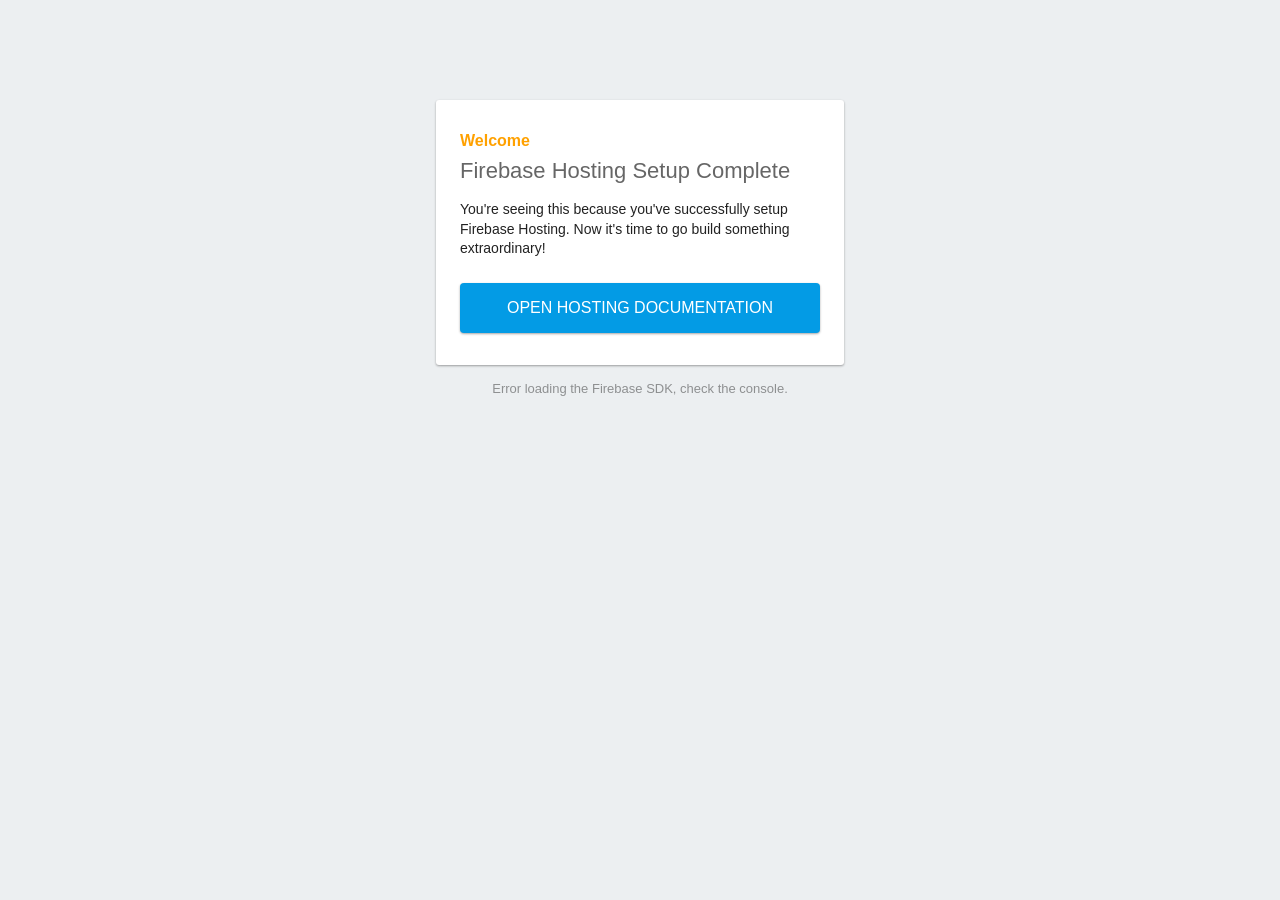
==== public/index.html @ e8c2625f "first commit" ====
<!DOCTYPE html>
<html>
  <head>
    <meta charset="utf-8">
    <meta name="viewport" content="width=device-width, initial-scale=1">
    <title>Welcome to Firebase Hosting</title>

    <!-- update the version number as needed -->
    <script defer src="/__/firebase/11.7.3/firebase-app-compat.js"></script>
    <!-- include only the Firebase features as you need -->
    <script defer src="/__/firebase/11.7.3/firebase-auth-compat.js"></script>
    <script defer src="/__/firebase/11.7.3/firebase-database-compat.js"></script>
    <script defer src="/__/firebase/11.7.3/firebase-firestore-compat.js"></script>
    <script defer src="/__/firebase/11.7.3/firebase-functions-compat.js"></script>
    <script defer src="/__/firebase/11.7.3/firebase-messaging-compat.js"></script>
    <script defer src="/__/firebase/11.7.3/firebase-storage-compat.js"></script>
    <script defer src="/__/firebase/11.7.3/firebase-analytics-compat.js"></script>
    <script defer src="/__/firebase/11.7.3/firebase-remote-config-compat.js"></script>
    <script defer src="/__/firebase/11.7.3/firebase-performance-compat.js"></script>
    <!-- 
      initialize the SDK after all desired features are loaded, set useEmulator to false
      to avoid connecting the SDK to running emulators.
    -->
    <script defer src="/__/firebase/init.js?useEmulator=true"></script>

    <style media="screen">
      body { background: #ECEFF1; color: rgba(0,0,0,0.87); font-family: Roboto, Helvetica, Arial, sans-serif; margin: 0; padding: 0; }
      #message { background: white; max-width: 360px; margin: 100px auto 16px; padding: 32px 24px; border-radius: 3px; }
      #message h2 { color: #ffa100; font-weight: bold; font-size: 16px; margin: 0 0 8px; }
      #message h1 { font-size: 22px; font-weight: 300; color: rgba(0,0,0,0.6); margin: 0 0 16px;}
      #message p { line-height: 140%; margin: 16px 0 24px; font-size: 14px; }
      #message a { display: block; text-align: center; background: #039be5; text-transform: uppercase; text-decoration: none; color: white; padding: 16px; border-radius: 4px; }
      #message, #message a { box-shadow: 0 1px 3px rgba(0,0,0,0.12), 0 1px 2px rgba(0,0,0,0.24); }
      #load { color: rgba(0,0,0,0.4); text-align: center; font-size: 13px; }
      @media (max-width: 600px) {
        body, #message { margin-top: 0; background: white; box-shadow: none; }
        body { border-top: 16px solid #ffa100; }
      }
    </style>
  </head>
  <body>
    <div id="message">
      <h2>Welcome</h2>
      <h1>Firebase Hosting Setup Complete</h1>
      <p>You're seeing this because you've successfully setup Firebase Hosting. Now it's time to go build something extraordinary!</p>
      <a target="_blank" href="https://firebase.google.com/docs/hosting/">Open Hosting Documentation</a>
    </div>
    <p id="load">Firebase SDK Loading&hellip;</p>

    <script>
      document.addEventListener('DOMContentLoaded', function() {
        const loadEl = document.querySelector('#load');
        // // 🔥🔥🔥🔥🔥🔥🔥🔥🔥🔥🔥🔥🔥🔥🔥🔥🔥🔥🔥🔥🔥🔥🔥🔥🔥🔥🔥🔥🔥🔥🔥
        // // The Firebase SDK is initialized and available here!
        //
        // firebase.auth().onAuthStateChanged(user => { });
        // firebase.database().ref('/path/to/ref').on('value', snapshot => { });
        // firebase.firestore().doc('/foo/bar').get().then(() => { });
        // firebase.functions().httpsCallable('yourFunction')().then(() => { });
        // firebase.messaging().requestPermission().then(() => { });
        // firebase.storage().ref('/path/to/ref').getDownloadURL().then(() => { });
        // firebase.analytics(); // call to activate
        // firebase.analytics().logEvent('tutorial_completed');
        // firebase.performance(); // call to activate
        //
        // // 🔥🔥🔥🔥🔥🔥🔥🔥🔥🔥🔥🔥🔥🔥🔥🔥🔥🔥🔥🔥🔥🔥🔥🔥🔥🔥🔥🔥🔥🔥🔥

        try {
          let app = firebase.app();
          let features = [
            'auth', 
            'database', 
            'firestore',
            'functions',
            'messaging', 
            'storage', 
            'analytics', 
            'remoteConfig',
            'performance',
          ].filter(feature => typeof app[feature] === 'function');
          loadEl.textContent = `Firebase SDK loaded with ${features.join(', ')}`;
        } catch (e) {
          console.error(e);
          loadEl.textContent = 'Error loading the Firebase SDK, check the console.';
        }
      });
    </script>
  </body>
</html>
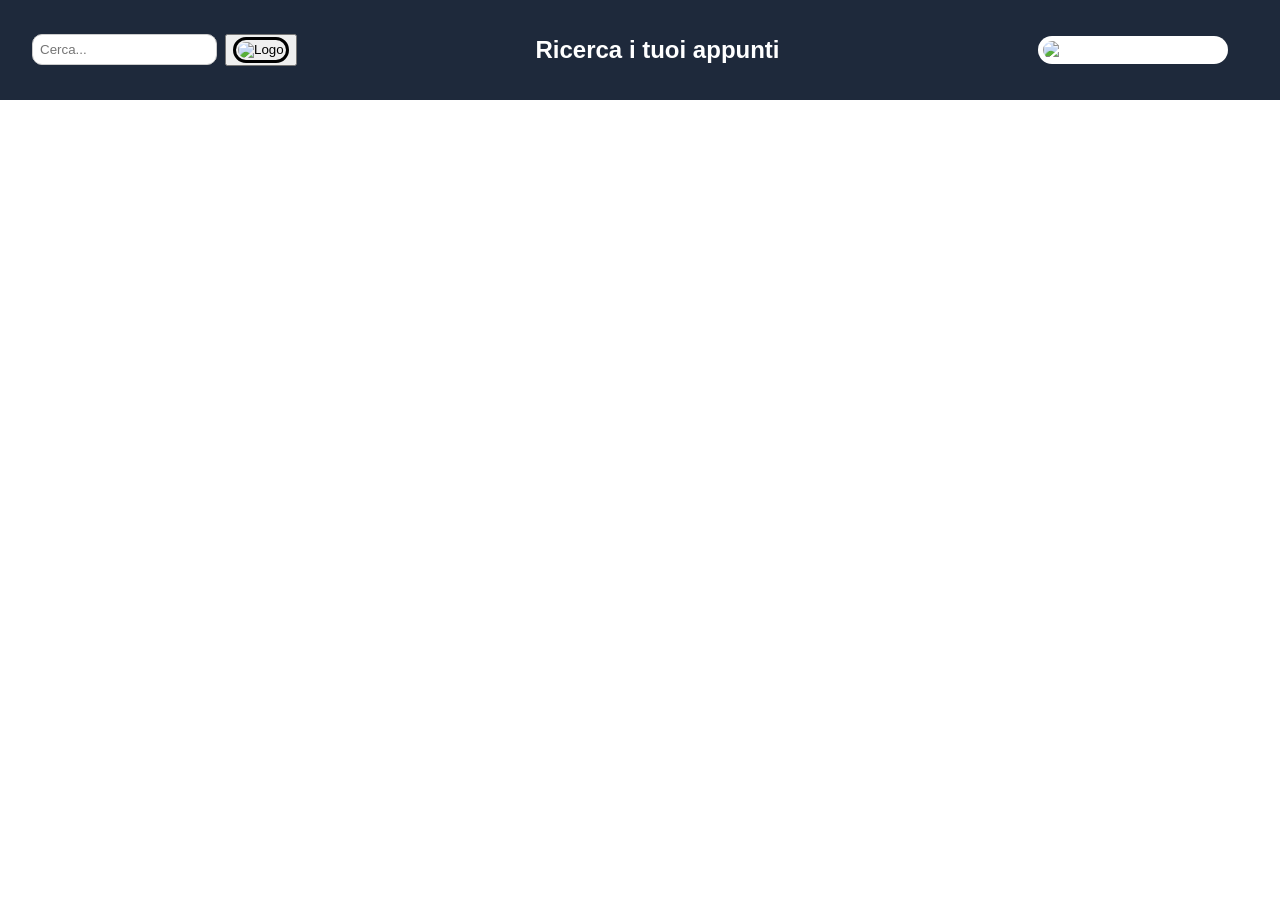
==== commit 3eed1998: "first deploy" ====
--- a/public/index.html
+++ b/public/index.html
@@ -1,89 +1,25 @@
-<!DOCTYPE html>
+<!DOCTYPE html> 
 <html>
-  <head>
-    <meta charset="utf-8">
-    <meta name="viewport" content="width=device-width, initial-scale=1">
-    <title>Welcome to Firebase Hosting</title>
-
-    <!-- update the version number as needed -->
-    <script defer src="/__/firebase/11.7.3/firebase-app-compat.js"></script>
-    <!-- include only the Firebase features as you need -->
-    <script defer src="/__/firebase/11.7.3/firebase-auth-compat.js"></script>
-    <script defer src="/__/firebase/11.7.3/firebase-database-compat.js"></script>
-    <script defer src="/__/firebase/11.7.3/firebase-firestore-compat.js"></script>
-    <script defer src="/__/firebase/11.7.3/firebase-functions-compat.js"></script>
-    <script defer src="/__/firebase/11.7.3/firebase-messaging-compat.js"></script>
-    <script defer src="/__/firebase/11.7.3/firebase-storage-compat.js"></script>
-    <script defer src="/__/firebase/11.7.3/firebase-analytics-compat.js"></script>
-    <script defer src="/__/firebase/11.7.3/firebase-remote-config-compat.js"></script>
-    <script defer src="/__/firebase/11.7.3/firebase-performance-compat.js"></script>
-    <!-- 
-      initialize the SDK after all desired features are loaded, set useEmulator to false
-      to avoid connecting the SDK to running emulators.
-    -->
-    <script defer src="/__/firebase/init.js?useEmulator=true"></script>
-
-    <style media="screen">
-      body { background: #ECEFF1; color: rgba(0,0,0,0.87); font-family: Roboto, Helvetica, Arial, sans-serif; margin: 0; padding: 0; }
-      #message { background: white; max-width: 360px; margin: 100px auto 16px; padding: 32px 24px; border-radius: 3px; }
-      #message h2 { color: #ffa100; font-weight: bold; font-size: 16px; margin: 0 0 8px; }
-      #message h1 { font-size: 22px; font-weight: 300; color: rgba(0,0,0,0.6); margin: 0 0 16px;}
-      #message p { line-height: 140%; margin: 16px 0 24px; font-size: 14px; }
-      #message a { display: block; text-align: center; background: #039be5; text-transform: uppercase; text-decoration: none; color: white; padding: 16px; border-radius: 4px; }
-      #message, #message a { box-shadow: 0 1px 3px rgba(0,0,0,0.12), 0 1px 2px rgba(0,0,0,0.24); }
-      #load { color: rgba(0,0,0,0.4); text-align: center; font-size: 13px; }
-      @media (max-width: 600px) {
-        body, #message { margin-top: 0; background: white; box-shadow: none; }
-        body { border-top: 16px solid #ffa100; }
-      }
-    </style>
-  </head>
-  <body>
-    <div id="message">
-      <h2>Welcome</h2>
-      <h1>Firebase Hosting Setup Complete</h1>
-      <p>You're seeing this because you've successfully setup Firebase Hosting. Now it's time to go build something extraordinary!</p>
-      <a target="_blank" href="https://firebase.google.com/docs/hosting/">Open Hosting Documentation</a>
-    </div>
-    <p id="load">Firebase SDK Loading&hellip;</p>
-
-    <script>
-      document.addEventListener('DOMContentLoaded', function() {
-        const loadEl = document.querySelector('#load');
-        // // 🔥🔥🔥🔥🔥🔥🔥🔥🔥🔥🔥🔥🔥🔥🔥🔥🔥🔥🔥🔥🔥🔥🔥🔥🔥🔥🔥🔥🔥🔥🔥
-        // // The Firebase SDK is initialized and available here!
-        //
-        // firebase.auth().onAuthStateChanged(user => { });
-        // firebase.database().ref('/path/to/ref').on('value', snapshot => { });
-        // firebase.firestore().doc('/foo/bar').get().then(() => { });
-        // firebase.functions().httpsCallable('yourFunction')().then(() => { });
-        // firebase.messaging().requestPermission().then(() => { });
-        // firebase.storage().ref('/path/to/ref').getDownloadURL().then(() => { });
-        // firebase.analytics(); // call to activate
-        // firebase.analytics().logEvent('tutorial_completed');
-        // firebase.performance(); // call to activate
-        //
-        // // 🔥🔥🔥🔥🔥🔥🔥🔥🔥🔥🔥🔥🔥🔥🔥🔥🔥🔥🔥🔥🔥🔥🔥🔥🔥🔥🔥🔥🔥🔥🔥
-
-        try {
-          let app = firebase.app();
-          let features = [
-            'auth', 
-            'database', 
-            'firestore',
-            'functions',
-            'messaging', 
-            'storage', 
-            'analytics', 
-            'remoteConfig',
-            'performance',
-          ].filter(feature => typeof app[feature] === 'function');
-          loadEl.textContent = `Firebase SDK loaded with ${features.join(', ')}`;
-        } catch (e) {
-          console.error(e);
-          loadEl.textContent = 'Error loading the Firebase SDK, check the console.';
-        }
-      });
-    </script>
-  </body>
-</html>
+<head>
+    <meta charset="UTF-8">
+    <meta name="viewport" content="width=device-width, initial-scale=1.0">
+    <title>progettoX</title>
+    <link rel="stylesheet" href="style.css">
+    <body>
+        
+        <nav> <!-- contenitore semantico che indica che qua c'è una navbar-->
+            <div class="search">
+                <input class = "search-input" type="text" placeholder="Cerca...">
+                <button>
+                    <img class = "search-button" src="Asset/search.svg" alt="Logo" width="24" height="24">
+                </button>
+            </div>
+            <div>
+                <h1 style="color: white; margin-right: 20px">Ricerca i tuoi appunti</h1>
+            </div>
+            <div>
+                <img style="background-color: white; padding: 5px; border-radius: 90px; margin-right: 20px;" src="Asset/Stemma_unipi.svg" alt="Logo Università di Pisa" width="50px">
+            </div>
+        </nav>
+    </body>
+</html>
--- a/public/style.css
+++ b/public/style.css
@@ -0,0 +1,37 @@
+/* reset del body di base */
+body {
+    margin: 0;
+    font-family: Arial, sans-serif;
+}
+
+nav {
+      background-color: #1e293b;  /* Blu scuro */
+      color: white;               /* Testo bianco */
+      padding: 1rem 2rem;         /* Spaziatura interna: 1 rem sopra/sotto, 2 rem ai lati */
+      display: flex;              /* Allineamento orizzontale */
+      justify-content: space-between; /* Spazio tra logo e menu */
+      align-items: center;        /* Centra verticalmente gli elementi */
+}
+
+.search {
+    display: flex;              /* Allineamento orizzontale */
+    align-items: center;        /* Centra verticalmente gli elementi */
+    justify-content: space-between; /* Spazio tra input e bottone */
+}
+
+.search-input {
+    padding: 7px;            /* Spaziatura interna: 0.5 rem */
+    border: 1px solid #ccc;     /* Bordo grigio chiaro */
+    border-radius: 10px;        /* Angoli arrotondati */
+    margin-right: 0.5rem;       /* Spazio a destra */
+}
+.search-button {  /* Blu scuro */               /* Testo bianco */
+    border: solid;               /* Nessun bordo */
+    padding: 2px;       /* Spaziatura interna: 0.5 rem sopra/sotto, 1 rem ai lati */
+    border-radius: 20px;        /* Angoli arrotondati */
+    cursor: pointer;            /* Cambia il cursore al passaggio del mouse */
+}
+
+.search-button:hover {
+    background-color: #334155;  /* Blu scuro più chiaro */
+}
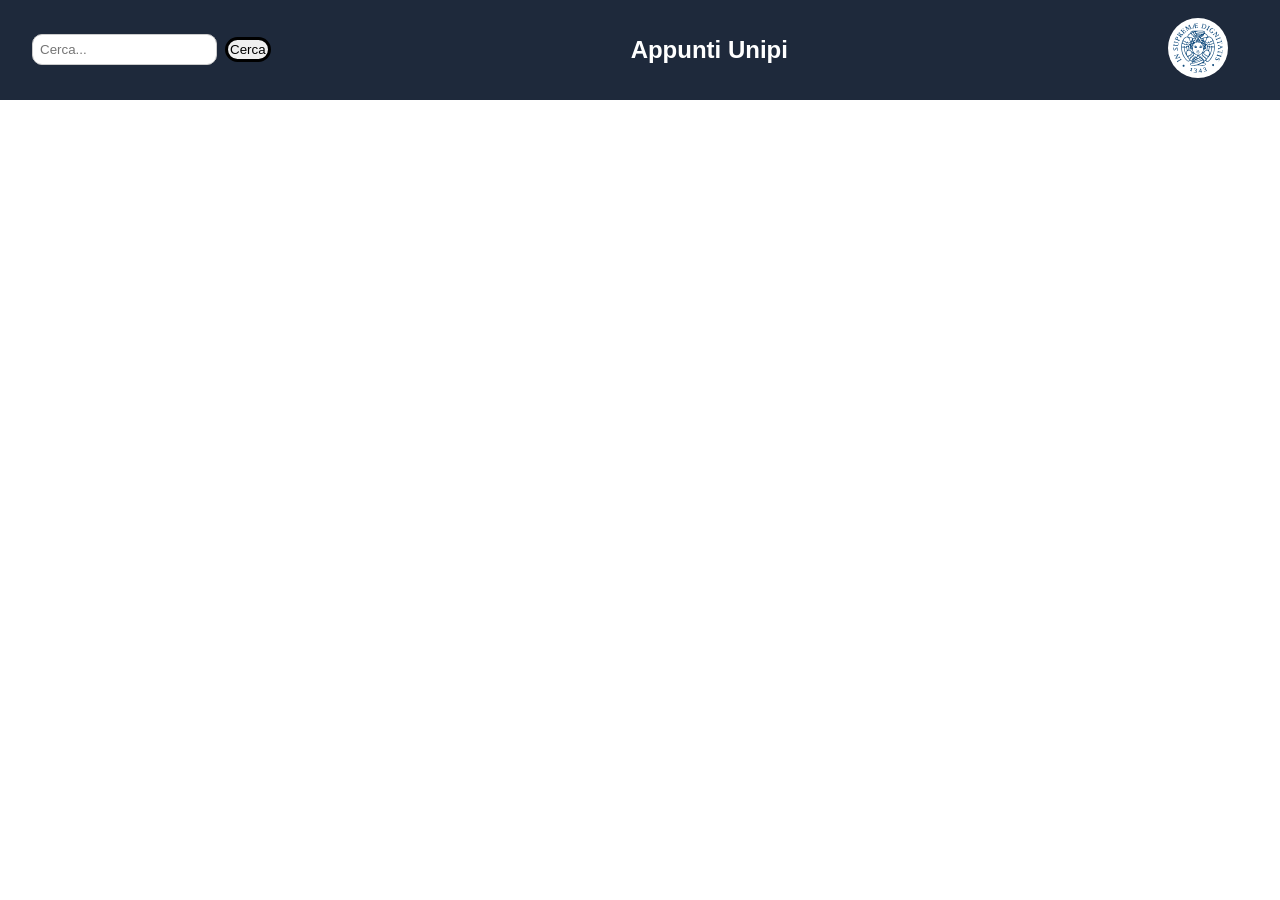
==== commit 4093c668: "deploy" ====
--- a/public/index.html
+++ b/public/index.html
@@ -10,12 +10,10 @@
         <nav> <!-- contenitore semantico che indica che qua c'è una navbar-->
             <div class="search">
                 <input class = "search-input" type="text" placeholder="Cerca...">
-                <button>
-                    <img class = "search-button" src="Asset/search.svg" alt="Logo" width="24" height="24">
-                </button>
+                <input type="button" value="Cerca" class="search-button">
             </div>
             <div>
-                <h1 style="color: white; margin-right: 20px">Ricerca i tuoi appunti</h1>
+                <h1 style="color: white; margin-right: 20px">Appunti Unipi</h1>
             </div>
             <div>
                 <img style="background-color: white; padding: 5px; border-radius: 90px; margin-right: 20px;" src="Asset/Stemma_unipi.svg" alt="Logo Università di Pisa" width="50px">
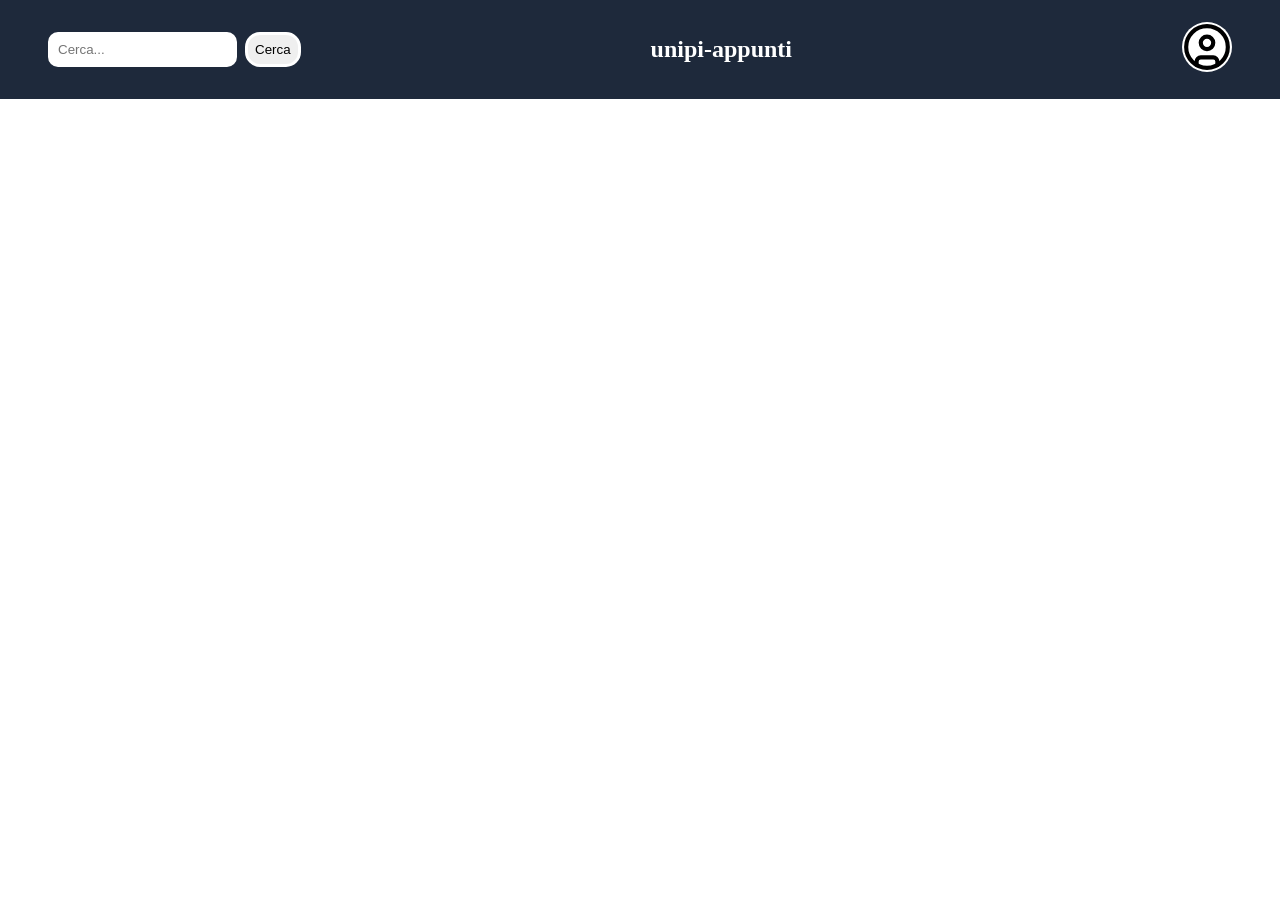
==== commit b0c799aa: "add navbar" ====
--- a/public/index.html
+++ b/public/index.html
@@ -6,17 +6,22 @@
     <title>progettoX</title>
     <link rel="stylesheet" href="style.css">
     <body>
+        <script>
+            function searchF(){
+                alert ("('Funzione di ricerca non implementata')");
+            }
+        </script>
         
         <nav> <!-- contenitore semantico che indica che qua c'è una navbar-->
             <div class="search">
                 <input class = "search-input" type="text" placeholder="Cerca...">
-                <input type="button" value="Cerca" class="search-button">
+                <input onclick="searchF()" type="button" value="Cerca" class="search-button">
             </div>
             <div>
-                <h1 style="color: white; margin-right: 20px">Appunti Unipi</h1>
+                <h1 style="color: white; margin-right: 40px; font-family: 'Times New Roman', Times, serif;">unipi-appunti</h1>
             </div>
             <div>
-                <img style="background-color: white; padding: 5px; border-radius: 90px; margin-right: 20px;" src="Asset/Stemma_unipi.svg" alt="Logo Università di Pisa" width="50px">
+                <a href="404.html"><img style="background-color: white; padding: 0px; border-radius: 90px;" src="Asset/circle-user.svg" alt="Logo Università di Pisa" width="50px"></a>
             </div>
         </nav>
     </body>
--- a/public/style.css
+++ b/public/style.css
@@ -7,7 +7,7 @@
 nav {
       background-color: #1e293b;  /* Blu scuro */
       color: white;               /* Testo bianco */
-      padding: 1rem 2rem;         /* Spaziatura interna: 1 rem sopra/sotto, 2 rem ai lati */
+      padding: 1rem 3rem;         /* Spaziatura interna: 1 rem sopra/sotto, 2 rem ai lati */
       display: flex;              /* Allineamento orizzontale */
       justify-content: space-between; /* Spazio tra logo e menu */
       align-items: center;        /* Centra verticalmente gli elementi */
@@ -21,17 +21,24 @@
 
 .search-input {
     padding: 7px;            /* Spaziatura interna: 0.5 rem */
-    border: 1px solid #ccc;     /* Bordo grigio chiaro */
+    border: 3px solid white;     /* Bordo grigio chiaro */
     border-radius: 10px;        /* Angoli arrotondati */
     margin-right: 0.5rem;       /* Spazio a destra */
 }
+
+.search-input:hover {         /* Nessun contorno */
+    border: 3px solid rgb(67, 129, 195);  /* Blu scuro più chiaro */
+}
+
 .search-button {  /* Blu scuro */               /* Testo bianco */
-    border: solid;               /* Nessun bordo */
-    padding: 2px;       /* Spaziatura interna: 0.5 rem sopra/sotto, 1 rem ai lati */
-    border-radius: 20px;        /* Angoli arrotondati */
+    border: 3px solid white;               /* Nessun bordo */
+    padding: 7px;       /* Spaziatura interna: 0.5 rem sopra/sotto, 1 rem ai lati */
+    border-radius: 15px;        /* Angoli arrotondati */
     cursor: pointer;            /* Cambia il cursore al passaggio del mouse */
+
 }
 
 .search-button:hover {
     background-color: #334155;  /* Blu scuro più chiaro */
+    color: white;
 }
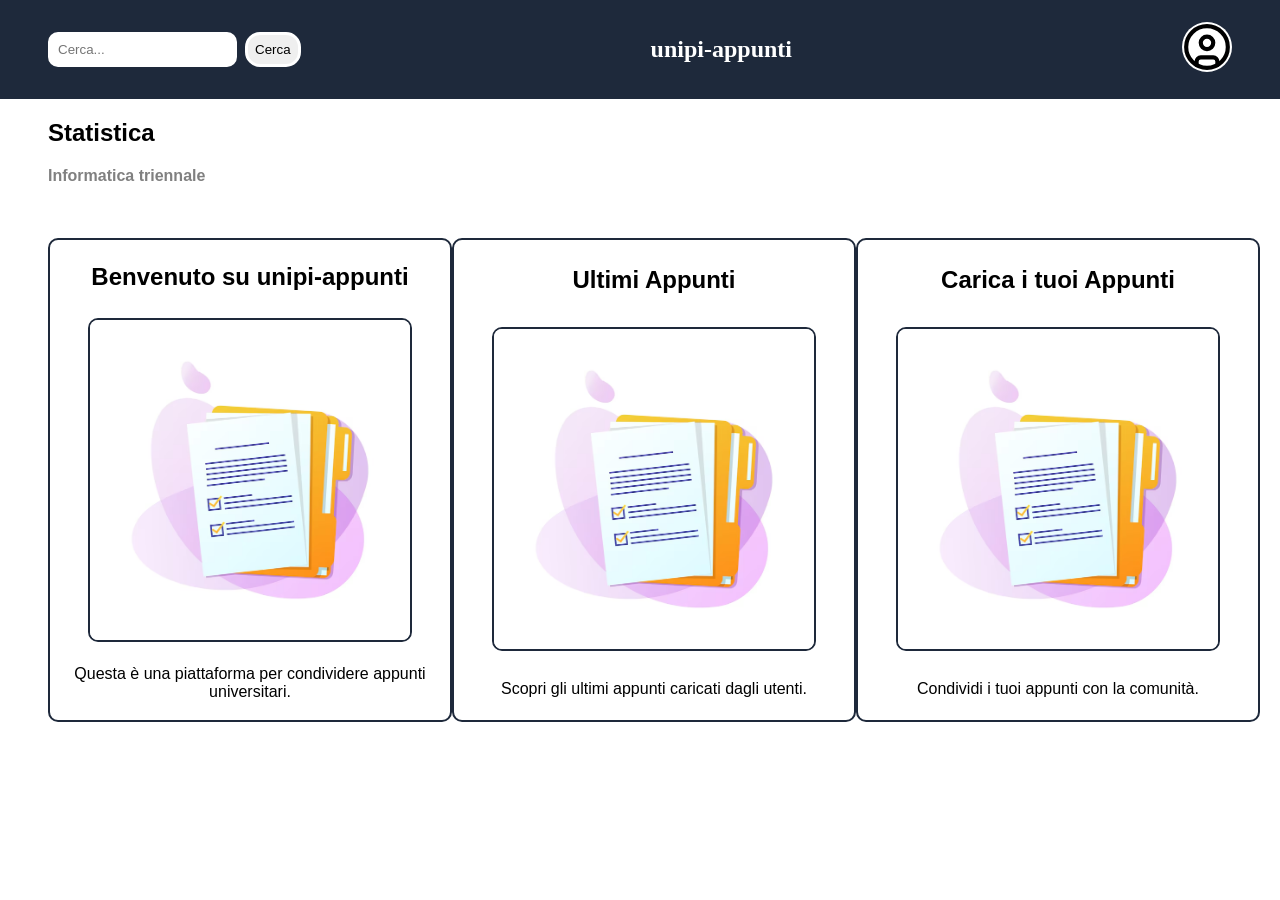
==== commit a651671b: "deploy" ====
--- a/public/index.html
+++ b/public/index.html
@@ -2,6 +2,7 @@
 <html>
 <head>
     <meta charset="UTF-8">
+    
     <meta name="viewport" content="width=device-width, initial-scale=1.0">
     <title>progettoX</title>
     <link rel="stylesheet" href="style.css">
@@ -24,5 +25,39 @@
                 <a href="404.html"><img style="background-color: white; padding: 0px; border-radius: 90px;" src="Asset/circle-user.svg" alt="Logo Università di Pisa" width="50px"></a>
             </div>
         </nav>
+
+        <div style="display: grid;">
+            <h2 style="margin-left: 3rem;">Statistica</h2>
+            <h4 style="color: gray; margin-left: 3rem; margin-top: 0rem;">Informatica triennale</h4>
+        </div>
+
+        <div class="container" style="display: flex; justify-content: space-between; align-items: center; padding: 1rem 3rem; margin: 1rem 0rem">
+            <a href="404.html" class="link">
+                <div class="card">
+                <h2 style="text-align: center;">Benvenuto su unipi-appunti</h2>
+                 <div class="container" style ="display: flex; justify-content: center;">
+                    <img class="card-image" src="Asset/pic.avif" alt="" style="width: 20rem;">
+                </div>
+                <p style="text-align: center;">Questa è una piattaforma per condividere appunti universitari.</p>
+            </div></a>
+            <a href="404.html" class="link">
+                <div class="card">
+                <h2 style="text-align: center;">Ultimi Appunti</h2>
+                 <div class="container" style ="display: flex; justify-content: center;">
+                    <img class="card-image" src="Asset/pic.avif" alt="">
+                </div>
+                <p style="text-align: center;">Scopri gli ultimi appunti caricati dagli utenti.</p>
+            </div>
+            </a>
+            <a href="404.html" class="link">
+                <div class="card" >
+                <h2 style="text-align: center;">Carica i tuoi Appunti</h2>
+                <div class="container" style ="display: flex; justify-content: center;">
+                    <img class="card-image" src="Asset/pic.avif" alt="" style="width: 20rem;">
+                </div>
+                <p style="text-align: center;">Condividi i tuoi appunti con la comunità.</p>
+            </div>
+            </a>
+
     </body>
 </html>
--- a/public/style.css
+++ b/public/style.css
@@ -41,4 +41,23 @@
 .search-button:hover {
     background-color: #334155;  /* Blu scuro più chiaro */
     color: white;
+}
+
+.card {
+    border: solid 2px #1e293b; 
+    border-radius: 10px;       /* Bordo grigio chiaro */
+    align-items: center; display: grid; width: 25rem; height: 30rem;
+}
+
+.card-image {
+    width: 100%;
+    border: solid 2px #1e293b; /* Bordo grigio chiaro */
+    border-radius: 10px; /* Angoli arrotondati */
+    height: 20rem;
+    width: 20rem;
+}
+
+.link {
+    text-decoration: none; /* Nessuna sottolineatura */
+    color: black;       /* Blu scuro */
 }
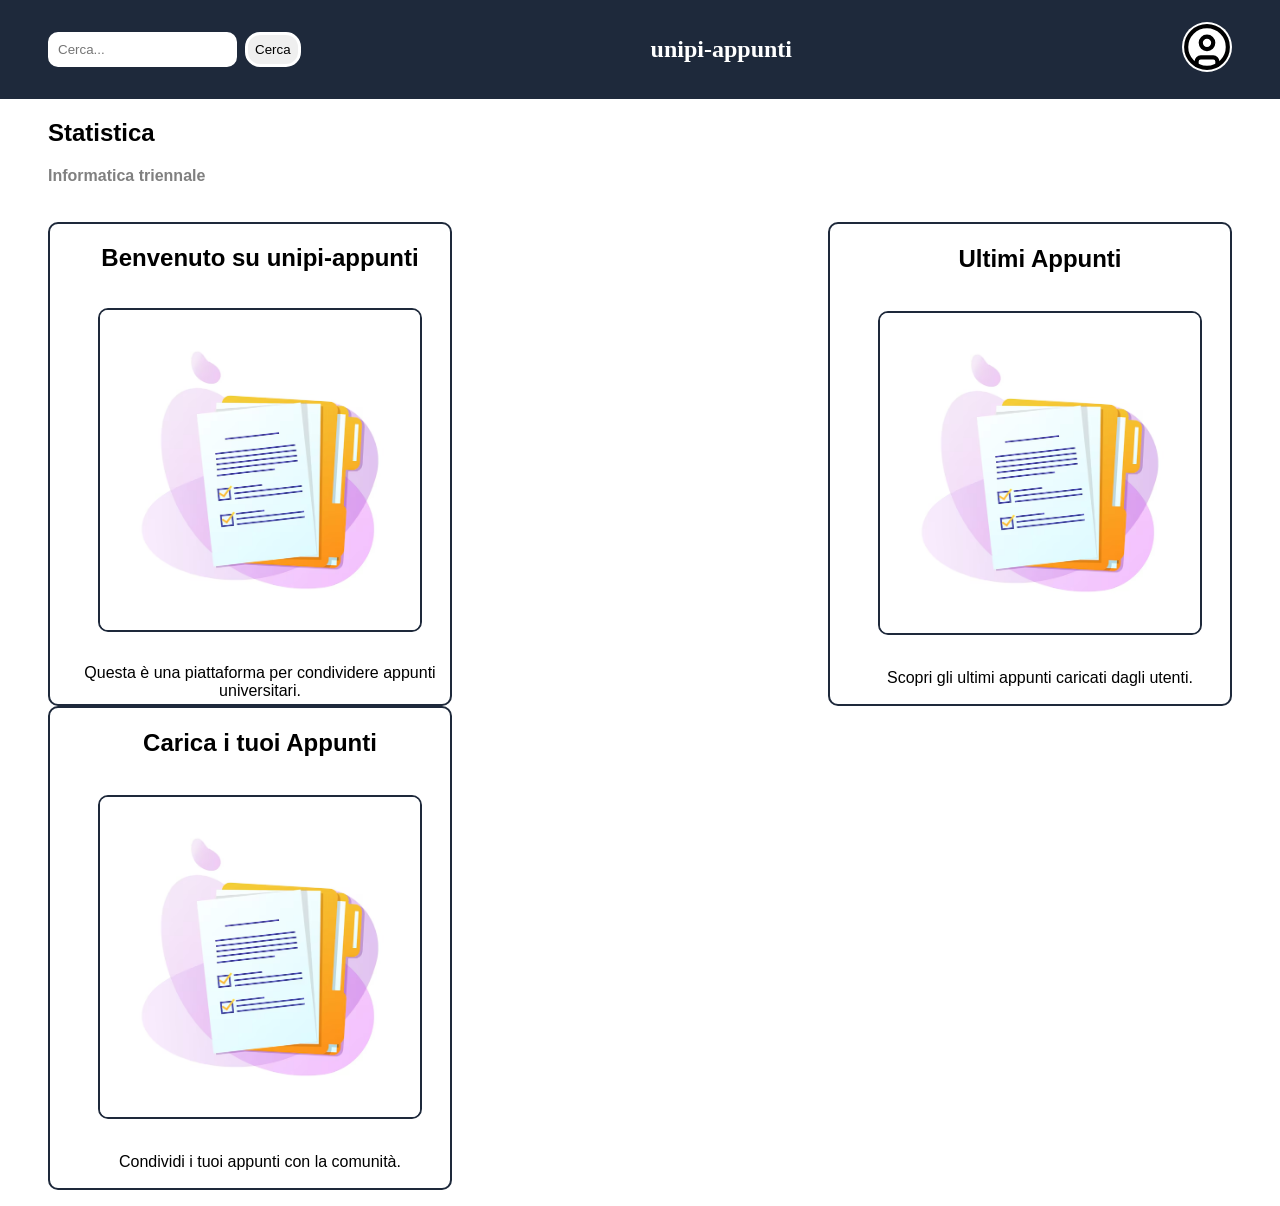
==== commit e7bb9091: "mobile responsive design" ====
--- a/public/index.html
+++ b/public/index.html
@@ -31,7 +31,7 @@
             <h4 style="color: gray; margin-left: 3rem; margin-top: 0rem;">Informatica triennale</h4>
         </div>
 
-        <div class="container" style="display: flex; justify-content: space-between; align-items: center; padding: 1rem 3rem; margin: 1rem 0rem">
+        <div class="container">
             <a href="404.html" class="link">
                 <div class="card">
                 <h2 style="text-align: center;">Benvenuto su unipi-appunti</h2>
--- a/public/style.css
+++ b/public/style.css
@@ -60,4 +60,34 @@
 .link {
     text-decoration: none; /* Nessuna sottolineatura */
     color: black;       /* Blu scuro */
+}
+.container {
+  display: flex;
+  justify-content: space-between;
+  align-items: center;
+  padding: 1rem 3rem;
+  flex-wrap: wrap;
+}
+@media (max-width: 768px) {
+  nav {
+    flex-direction: column;
+    align-items: flex-start;
+    gap: 1rem;
+  }
+
+  .container {
+    flex-direction: column !important;
+    align-items: center !important;
+  }
+
+  .card {
+    width: 90%;
+    height: auto;
+    margin-bottom: 1.5rem;
+  }
+
+  .card-image {
+    width: 100%;
+    height: auto;
+  }
 }
